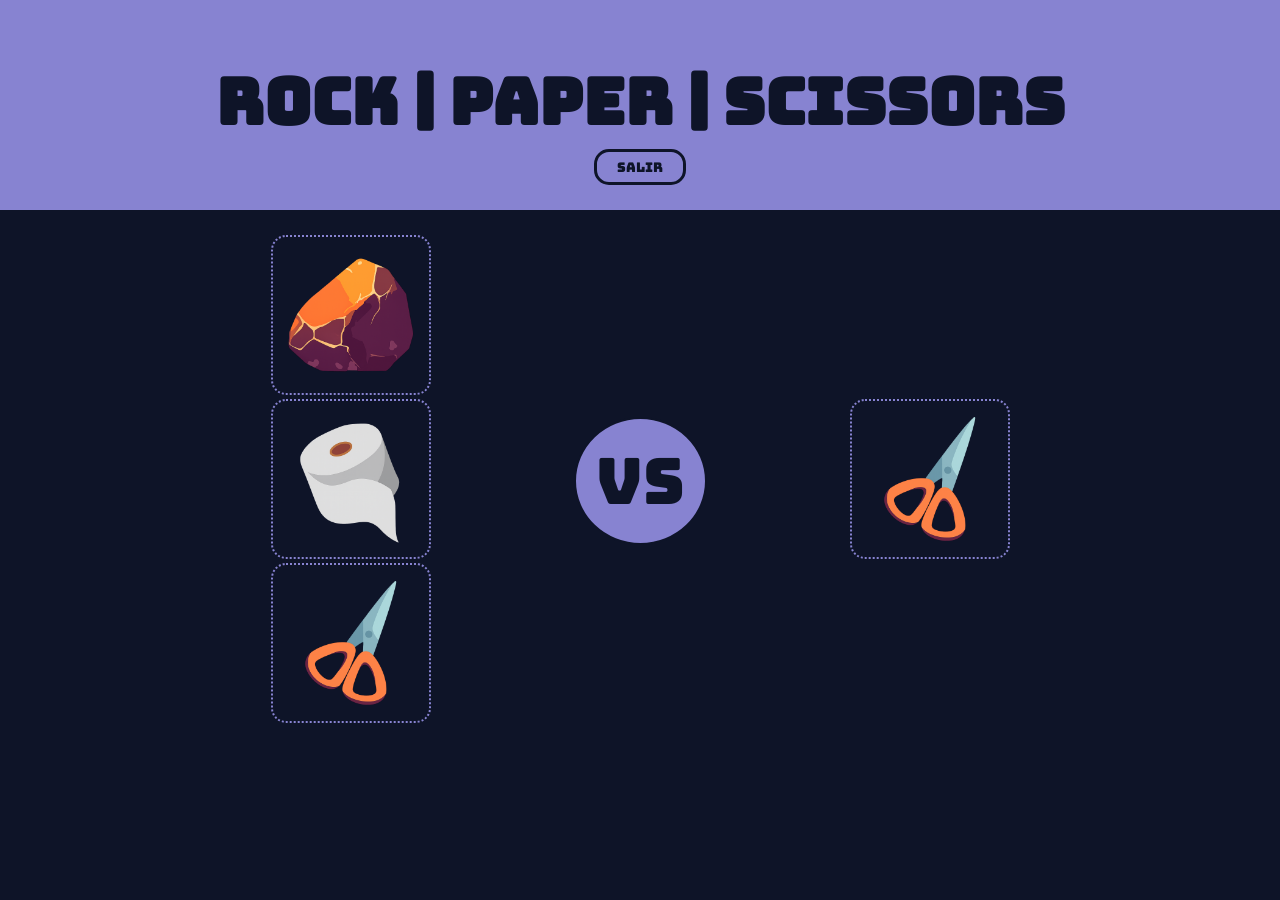
==== PiedraPapelTijera/index.html @ 1efad1f7 "Add files via upload" ====
<!DOCTYPE html>
<html lang="es">
    <head>
        <meta charset="UTF-8">
        <meta name="viewport" content="width=device-width, initial-scale=1.0">

        <link rel="stylesheet"  href="https://cdnjs.cloudflare.com/ajax/libs/font-awesome/6.5.1/css/all.min.css">
        
        <link rel="preconnect" href="https://fonts.googleapis.com">
        <link rel="preconnect" href="https://fonts.gstatic.com" crossorigin>
        <link href="https://fonts.googleapis.com/css2?family=BJCree:wght@400;500;600;700&family=Bungee&family=Comic+Relief:wght@700&display=swap" rel="stylesheet">

        <link rel="stylesheet" href="style.css">

    </head>
    <body>
        <!-- CABECERA -->
         <div class="cabecera">
             <h1>ROCK | PAPER | SCISSORS</h1>
             <button class="salir_juego">SALIR</button>
        </div>
       
        <div class="contenedor">
             <!-- TURNO USUARIO  -->
            <div class="contenedor_usuario"> 
                <button><img class="boton" src="img/p.png"></button>
                <button><img class="boton" src="img/pa.png"></button>
                <button><img  class="boton" src="img/t.png"></button>
     
            </div>

            <span class="vs">VS</span>

            <!-- TURNO PC -->
            <div class="contenedor_pc">
                <button><img  class="boton" src="img/t.png"></button>
            </div>
        </div>

        <div class="contenedor_resultado"></div>
        <script></script>
    </body>
</html>
---- PiedraPapelTijera/style.css ----
*{
    margin: 0;
    padding: 0;
    box-sizing: border-box;
    font-family: "Bungee", sans-serif;
}


body{
    background-color:#0E1428;
}

/* --------CABECERA--------- */
.cabecera{
    background-color:#8783D1;
    display: flex;
    flex-direction: column;
    align-items: center;
    padding-top: 60px;
    padding-bottom:5px;
    gap: 5px;
}

h1 {
    /* hace que se adapte a la pantalla y no deje de estar en linea */
    font-size: 5vw;
    white-space: nowrap;

    color:#0E1428;
    text-align: center;


}

.salir_juego {
    padding: 6px 20px;
    margin-bottom: 20px;
    min-width: (2rem,);
    cursor: pointer;
    border-radius: 15px;
    background: none;
    border: 3px solid #0E1428;
    color: #0E1428; 
}

.salir_juego:hover{
    background-color: #0E1428;
    color: #8783D1;
}

/* --------JUEGO--------- */

.contenedor {
  display: flex;  
  justify-content: center;
  align-items: center;
  gap: 3rem;
  flex-wrap: nowrap;
/*   background-color: green; */
  padding-top: 25px;
  padding-bottom: 30px;
}


/* CUADRADO USUARIO */

.contenedor_usuario{
    width:min(350px, 40vw);
    aspect-ratio:1/1;
  /*   background:#F49D37; */
    display: flex;
    flex-direction: column;
}

button{
    background: none;
    border: none;
}

.boton{
    width:min(160px, 25vw);
    border-radius: 15px;
   /*  background-color: blue; */
    border: #8783D1 2px dotted ;
}

.boton:hover{
    background-color: #8783D1;
}

/* CUADRADO PC */

.contenedor_pc{
    width:min(350px, 40vw);
    aspect-ratio:1/1;
  /*   background:aqua; */
    display: flex;
    align-items: center;
    justify-content: center;
}

/* VS */
.vs{
    color:#0E1428;
    font-size:clamp(2rem, 5vw, 4rem);
    border:  2px solid;
    background-color: #8783D1;
    border-radius: 50%;
    padding: 20px;
}


/* -------RESULTADO-------- */
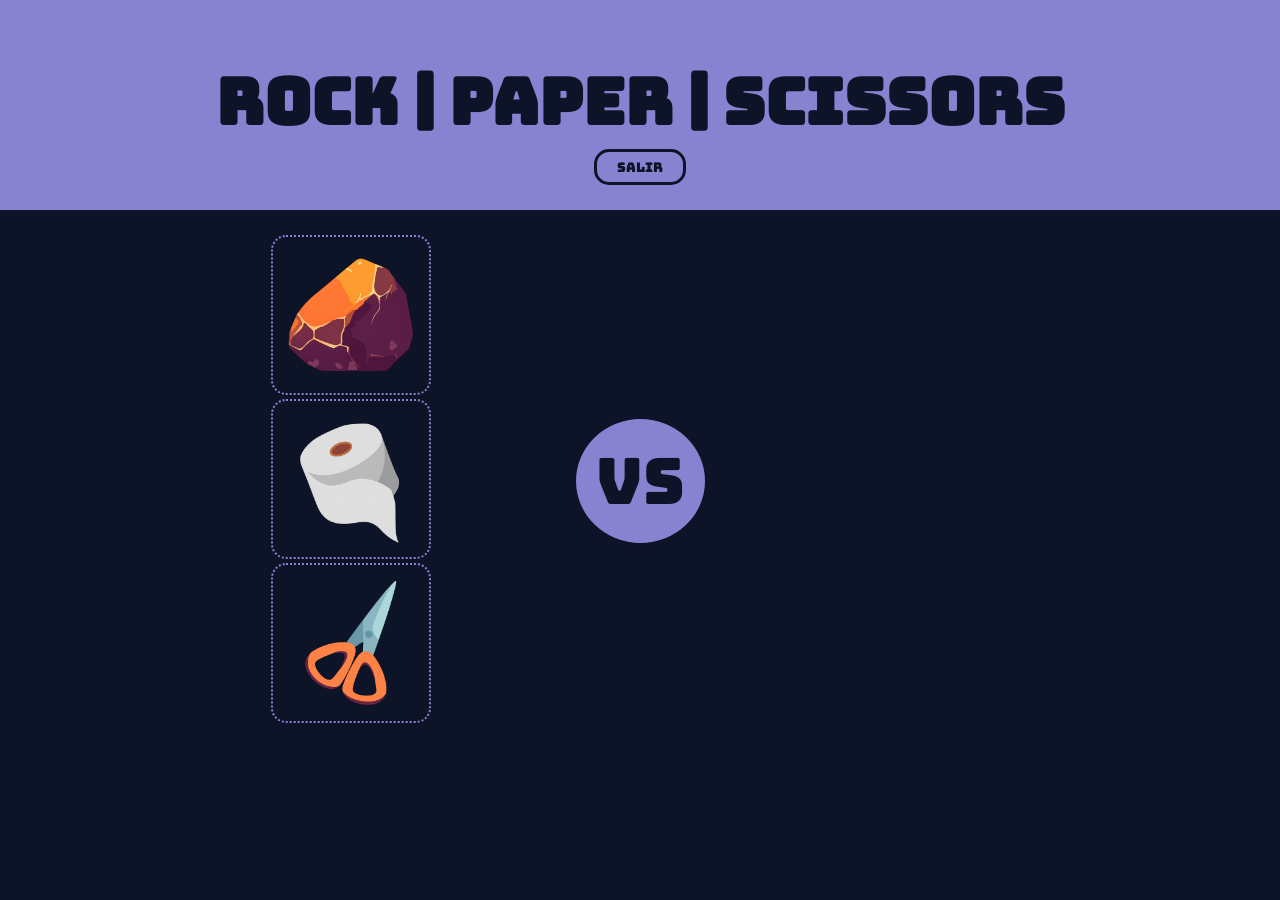
==== commit 13f4994d: "Add files via upload" ====
--- a/PiedraPapelTijera/index.html
+++ b/PiedraPapelTijera/index.html
@@ -1,43 +1,49 @@
 <!DOCTYPE html>
 <html lang="es">
-    <head>
-        <meta charset="UTF-8">
-        <meta name="viewport" content="width=device-width, initial-scale=1.0">
 
-        <link rel="stylesheet"  href="https://cdnjs.cloudflare.com/ajax/libs/font-awesome/6.5.1/css/all.min.css">
-        
-        <link rel="preconnect" href="https://fonts.googleapis.com">
-        <link rel="preconnect" href="https://fonts.gstatic.com" crossorigin>
-        <link href="https://fonts.googleapis.com/css2?family=BJCree:wght@400;500;600;700&family=Bungee&family=Comic+Relief:wght@700&display=swap" rel="stylesheet">
+<head>
+    <meta charset="UTF-8">
+    <meta name="viewport" content="width=device-width, initial-scale=1.0">
 
-        <link rel="stylesheet" href="style.css">
+    <link rel="stylesheet" href="https://cdnjs.cloudflare.com/ajax/libs/font-awesome/6.5.1/css/all.min.css">
 
-    </head>
-    <body>
-        <!-- CABECERA -->
-         <div class="cabecera">
-             <h1>ROCK | PAPER | SCISSORS</h1>
-             <button class="salir_juego">SALIR</button>
-        </div>
-       
-        <div class="contenedor">
-             <!-- TURNO USUARIO  -->
-            <div class="contenedor_usuario"> 
-                <button><img class="boton" src="img/p.png"></button>
-                <button><img class="boton" src="img/pa.png"></button>
-                <button><img  class="boton" src="img/t.png"></button>
-     
-            </div>
+    <link rel="preconnect" href="https://fonts.googleapis.com">
+    <link rel="preconnect" href="https://fonts.gstatic.com" crossorigin>
+    <link
+        href="https://fonts.googleapis.com/css2?family=BJCree:wght@400;500;600;700&family=Bungee&family=Comic+Relief:wght@700&display=swap"
+        rel="stylesheet">
 
-            <span class="vs">VS</span>
+    <link rel="stylesheet" href="style.css">
 
-            <!-- TURNO PC -->
-            <div class="contenedor_pc">
-                <button><img  class="boton" src="img/t.png"></button>
-            </div>
+</head>
+
+<body>
+    <!-- CABECERA -->
+    <div class="cabecera">
+        <h1>ROCK | PAPER | SCISSORS</h1>
+        <button class="salir_juego">SALIR</button>
+    </div>
+
+    <div class="contenedor">
+        <!-- TURNO USUARIO  -->
+        <div class="contenedor_usuario">
+            <button id="piedra"><img class="boton" src="img/p.png"></button>
+            <button id="papel"><img class="boton" src="img/pa.png"></button>
+            <button id="tijera"><img class="boton" src="img/t.png"></button>
+
         </div>
 
-        <div class="contenedor_resultado"></div>
-        <script></script>
-    </body>
+        <span class="vs">VS</span>
+
+        <!-- TURNO PC -->
+        <div class="contenedor_pc">
+            <!-- <button id="respuestaPC"><img class="boton" src="img/predeterminado.png"></button> -->
+        </div>
+    </div>
+
+    <!-- RESULTADO DE CADA PARTIDA -->
+    <div id="contenedor_resultado"></div>
+    <script src="script.js"></script>
+</body>
+
 </html>
--- a/PiedraPapelTijera/style.css
+++ b/PiedraPapelTijera/style.css
@@ -1,23 +1,30 @@
-*{
+* {
     margin: 0;
     padding: 0;
     box-sizing: border-box;
     font-family: "Bungee", sans-serif;
 }
 
+/* CREAR VARIABLES */
+:root{
+    --color-oscuro: #0E1428;
+    --color-morado: #8783D1;
 
-body{
-    background-color:#0E1428;
+}
+
+
+body {
+    background-color:var(--color-oscuro);
 }
 
 /* --------CABECERA--------- */
-.cabecera{
-    background-color:#8783D1;
+.cabecera {
+    background-color:var(--color-morado);
     display: flex;
     flex-direction: column;
     align-items: center;
     padding-top: 60px;
-    padding-bottom:5px;
+    padding-bottom: 5px;
     gap: 5px;
 }
 
@@ -26,7 +33,7 @@
     font-size: 5vw;
     white-space: nowrap;
 
-    color:#0E1428;
+    color: var(--color-oscuro);
     text-align: center;
 
 
@@ -35,79 +42,82 @@
 .salir_juego {
     padding: 6px 20px;
     margin-bottom: 20px;
-    min-width: (2rem,);
+    min-width: 2rem;
     cursor: pointer;
     border-radius: 15px;
     background: none;
-    border: 3px solid #0E1428;
-    color: #0E1428; 
+    border: 3px solid var(--color-oscuro);
+    color: var(--color-oscuro);
 }
 
-.salir_juego:hover{
-    background-color: #0E1428;
-    color: #8783D1;
+.salir_juego:hover {
+    background-color: var(--color-oscuro);
+    color: var(--color-morado);
 }
 
 /* --------JUEGO--------- */
 
 .contenedor {
-  display: flex;  
-  justify-content: center;
-  align-items: center;
-  gap: 3rem;
-  flex-wrap: nowrap;
-/*   background-color: green; */
-  padding-top: 25px;
-  padding-bottom: 30px;
+    display: flex;
+    justify-content: center;
+    align-items: center;
+    gap: 3rem;
+    flex-wrap: nowrap;
+    /*   background-color: green; */
+    padding-top: 25px;
+    padding-bottom: 30px;
 }
 
 
 /* CUADRADO USUARIO */
 
-.contenedor_usuario{
-    width:min(350px, 40vw);
-    aspect-ratio:1/1;
-  /*   background:#F49D37; */
+.contenedor_usuario {
+    width: min(350px, 40vw);
+    aspect-ratio: 1/1;
+    /*   background:#F49D37; */
     display: flex;
     flex-direction: column;
 }
 
-button{
-    background: none;
-    border: none;
-}
 
-.boton{
-    width:min(160px, 25vw);
-    border-radius: 15px;
-   /*  background-color: blue; */
-    border: #8783D1 2px dotted ;
-}
-
-.boton:hover{
-    background-color: #8783D1;
-}
 
 /* CUADRADO PC */
 
-.contenedor_pc{
-    width:min(350px, 40vw);
-    aspect-ratio:1/1;
-  /*   background:aqua; */
+.contenedor_pc {
+    width: min(350px, 40vw);
+    aspect-ratio: 1/1;
+    /*   background:aqua; */
     display: flex;
     align-items: center;
     justify-content: center;
 }
 
 /* VS */
-.vs{
-    color:#0E1428;
-    font-size:clamp(2rem, 5vw, 4rem);
-    border:  2px solid;
-    background-color: #8783D1;
+.vs {
+    color: var(--color-oscuro);
+    font-size: clamp(2rem, 5vw, 4rem);
+    border: 2px solid;
+    background-color: var(--color-morado);
     border-radius: 50%;
     padding: 20px;
 }
 
 
 /* -------RESULTADO-------- */
+
+.contenedor_usuario button,
+.contenedor_pc button {
+    background: none;
+    border: none;
+}
+
+.boton {
+    width: min(160px, 25vw);
+    border-radius: 15px;
+    /*  background-color: blue; */
+    border: var(--color-morado) 2px dotted;
+}
+
+.boton:hover {
+    background-color: var(--color-morado);
+}
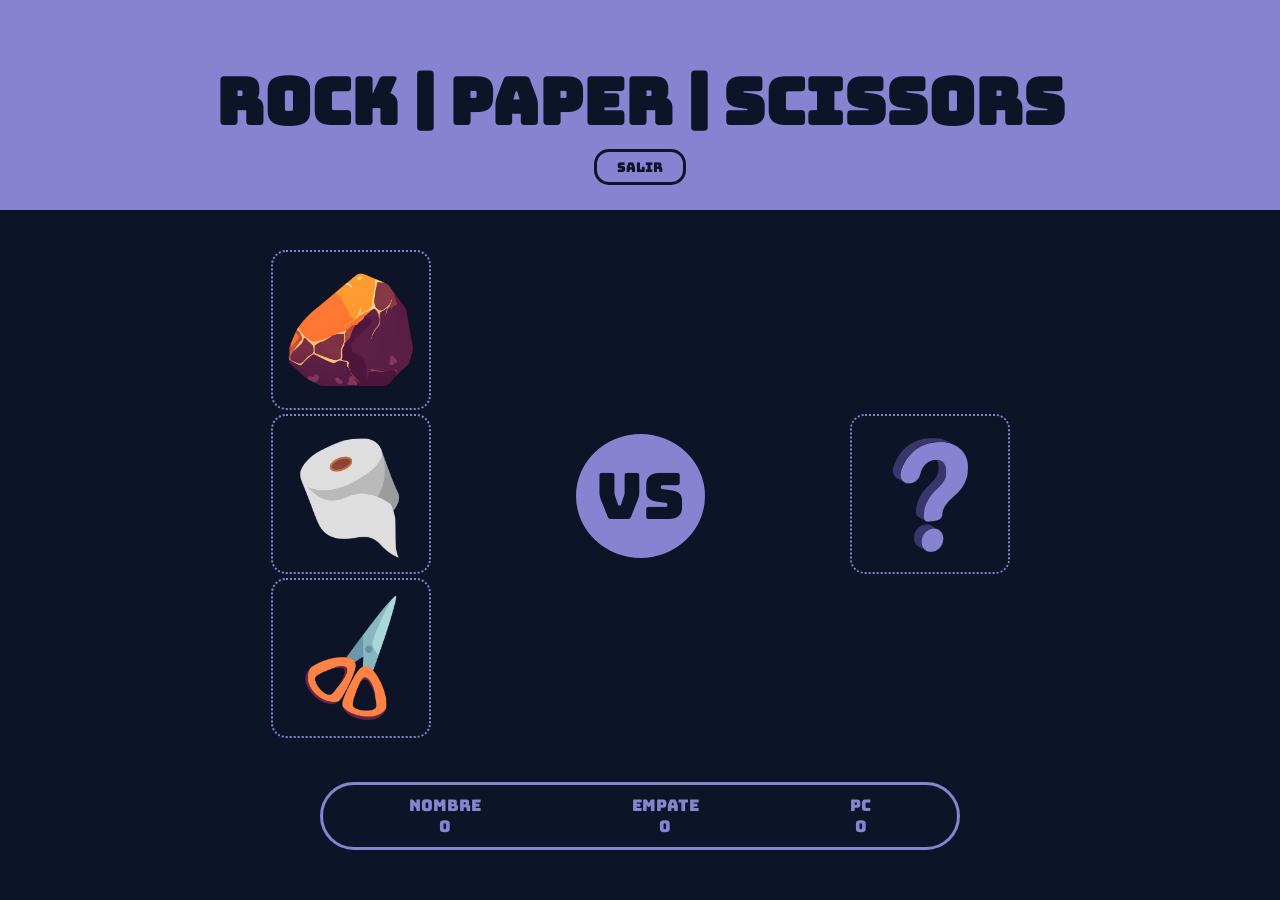
==== commit 03d8ac5a: "Add files via upload" ====
--- a/PiedraPapelTijera/index.html
+++ b/PiedraPapelTijera/index.html
@@ -26,23 +26,42 @@
 
     <div class="contenedor">
         <!-- TURNO USUARIO  -->
-        <div class="contenedor_usuario">
-            <button id="piedra"><img class="boton" src="img/p.png"></button>
-            <button id="papel"><img class="boton" src="img/pa.png"></button>
-            <button id="tijera"><img class="boton" src="img/t.png"></button>
+        <div class="panel_juego" id="contenedor_usuario">
+            <button class="boton_juego" id="piedra"><img class="img_juego" src="img/p.png"></button>
+            <button class="boton_juego" id="papel"><img class="img_juego" src="img/pa.png"></button>
+            <button class="boton_juego" id="tijera"><img class="img_juego" src="img/t.png"></button>
 
         </div>
 
         <span class="vs">VS</span>
 
         <!-- TURNO PC -->
-        <div class="contenedor_pc">
+        <div class="panel_juego" id="contenedor_pc">
             <!-- <button id="respuestaPC"><img class="boton" src="img/predeterminado.png"></button> -->
         </div>
     </div>
 
     <!-- RESULTADO DE CADA PARTIDA -->
-    <div id="contenedor_resultado"></div>
+    <div id="contenedor_resultado">
+
+        <div class="panel_resultado">
+            <p>NOMBRE</p>
+            <span id="puntos_jugador">0</span>
+        </div>
+
+        <div class="panel_resultado">
+            <p>EMPATE</p>
+            <span id="puntos_empate">0</span>
+        </div>
+
+        <div class="panel_resultado">
+            <p>PC</p>
+            <span id="puntos_pc">0</span>
+        </div>
+
+    </div>
+
+
     <script src="script.js"></script>
 </body>
 
--- a/PiedraPapelTijera/style.css
+++ b/PiedraPapelTijera/style.css
@@ -15,6 +15,7 @@
 
 body {
     background-color:var(--color-oscuro);
+
 }
 
 /* --------CABECERA--------- */
@@ -66,16 +67,20 @@
     /*   background-color: green; */
     padding-top: 25px;
     padding-bottom: 30px;
+    margin-top: 15px;
+    margin-bottom: 10px;
 }
 
+/* Estilo que comparten los contenedores */
+.panel_juego{
+    width: min(350px, 40vw);
+    aspect-ratio: 1/1;
+    display: flex;
+}
 
 /* CUADRADO USUARIO */
 
-.contenedor_usuario {
-    width: min(350px, 40vw);
-    aspect-ratio: 1/1;
-    /*   background:#F49D37; */
-    display: flex;
+#contenedor_usuario {
     flex-direction: column;
 }
 
@@ -83,11 +88,7 @@
 
 /* CUADRADO PC */
 
-.contenedor_pc {
-    width: min(350px, 40vw);
-    aspect-ratio: 1/1;
-    /*   background:aqua; */
-    display: flex;
+#contenedor_pc {
     align-items: center;
     justify-content: center;
 }
@@ -102,22 +103,45 @@
     padding: 20px;
 }
 
-
-/* -------RESULTADO-------- */
-
-.contenedor_usuario button,
-.contenedor_pc button {
+.boton_juego{
     background: none;
     border: none;
 }
 
-.boton {
+.img_juego {
     width: min(160px, 25vw);
     border-radius: 15px;
     /*  background-color: blue; */
     border: var(--color-morado) 2px dotted;
 }
 
-.boton:hover {
+.img_juego:hover {
     background-color: var(--color-morado);
-}+}
+
+/* -------RESULTADO-------- */
+#contenedor_resultado{
+    background-color: transparent;
+    color: var(--color-morado);
+
+    width: 50vw; /* tamaño del cajon */
+    margin: 0 auto; /* para que se ponga en el medio */
+    padding: 10px;
+
+
+    border: var(--color-morado) solid 3px;
+    border-radius: 50px;
+
+    display: flex;
+    justify-content: space-around;
+
+}
+
+.panel_resultado{
+/*     background-color: aquamarine; */
+    display: flex;
+    flex-direction: column;
+
+   
+    align-items: center;
+}
